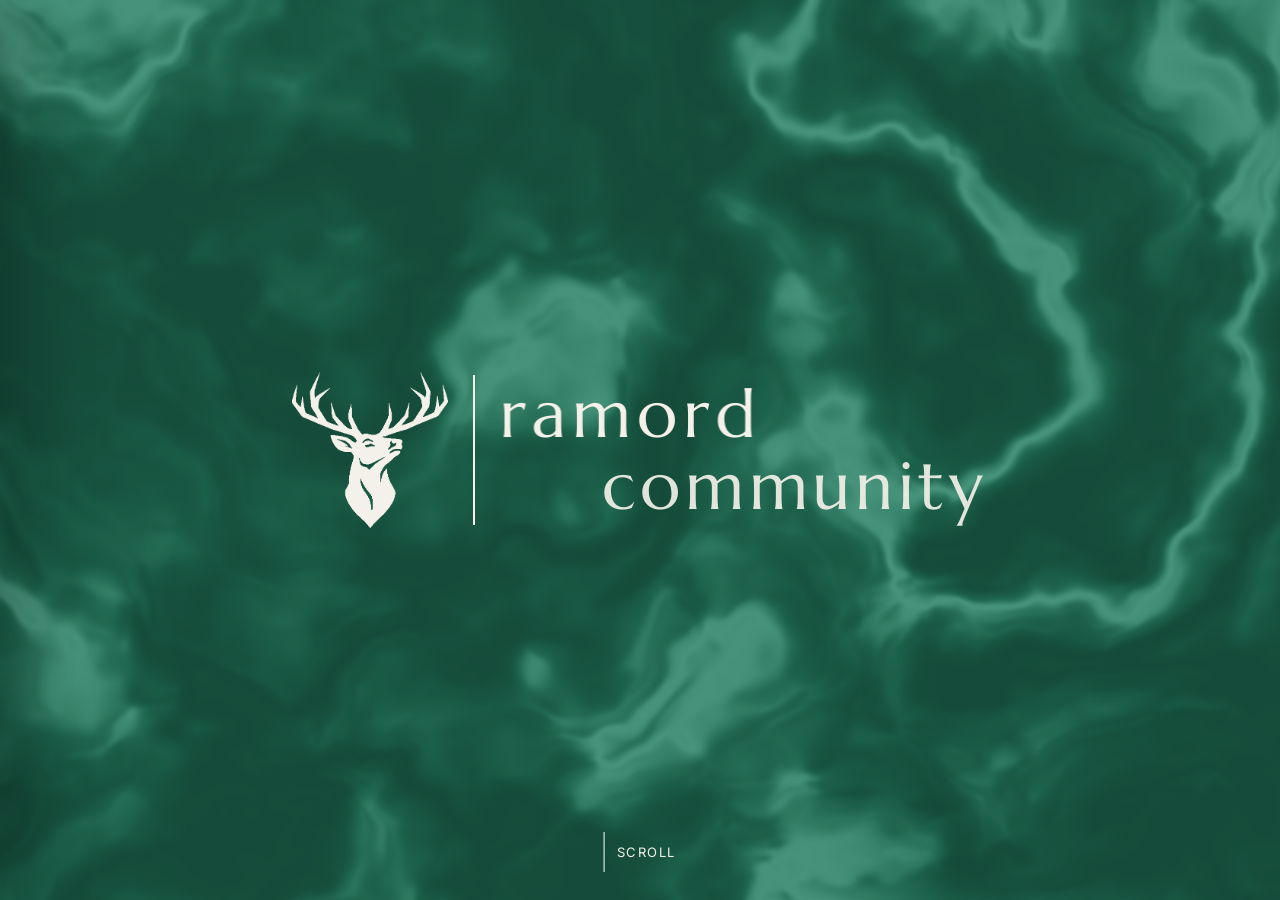
==== index.html @ e3e50fb6 "Deploy Ramord Community website to GitHub Pages" ====
<!DOCTYPE html>
<html lang="tr">
<head>
  <meta charset="UTF-8" />
  <meta name="viewport" content="width=device-width, initial-scale=1.0" />
  <title>Ramord Community</title>
  <meta name="description" content="Ramord Community — Android, Windows, Linux, iOS uygulamaları ve açık kaynak projeler." />
  <link rel="icon" href="/favicon.ico" />
  <link rel="preconnect" href="https://fonts.googleapis.com" />
  <link rel="preconnect" href="https://fonts.gstatic.com" crossorigin />
  <link href="https://fonts.googleapis.com/css2?family=Inter:wght@300;400;500&family=Marcellus&display=swap" rel="stylesheet" />
  <style>
    html, body { margin: 0; padding: 0; background: #06231c; overflow-x: hidden; }
    body.is-booting .nav,
    body.is-booting .home-stage,
    body.is-booting .loader,
    body.is-booting .cursor { opacity: 0 !important; pointer-events: none !important; }
  </style>
  <script>
    try {
      var savedTheme = localStorage.getItem("theme");
      document.documentElement.dataset.theme = (savedTheme === "light" || savedTheme === "dark") ? savedTheme : "dark";
    } catch (e) {
      document.documentElement.dataset.theme = "dark";
    }
  </script>
  <script type="module" crossorigin src="/assets/main-CTqRPFUS.js"></script>
  <link rel="modulepreload" crossorigin href="/assets/modulepreload-polyfill-B5Qt9EMX.js">
  <link rel="modulepreload" crossorigin href="/assets/common-BO79itWP.js">
  <link rel="stylesheet" crossorigin href="/assets/common-CdAbFYo3.css">
</head>
<body class="home-locked is-booting is-loading">
  <canvas class="water" id="homeWater" aria-hidden="true"></canvas>

  <div class="loader" id="loader">
    <div class="brand brand--big" id="bigBrand" role="img" aria-label="Ramord Community">
      <i class="brand__logo" aria-hidden="true"></i>
      <span class="brand__bar"></span>
      <span class="brand__words">
        <span class="brand__word" data-word="ramord"></span>
        <span class="brand__word brand__word--sub" data-word="community"></span>
      </span>
    </div>
    <div class="ch1__hint loader__hint" id="loaderHint"><i></i><span data-i18n="scroll">Kaydır</span></div>
  </div>

  <div class="cursor"></div>
  <canvas class="fx" id="fx"></canvas>

  <header class="nav" id="topNav">
    <div class="nav__side">
      <button class="burger" id="burger" type="button" aria-expanded="false" aria-label="Menü">
        <i class="burger__lines" aria-hidden="true"></i>
        <span data-i18n="menu">Menü</span>
      </button>
    </div>

    <div class="nav__brand-wrap" id="navBrandWrap">
      <a href="/" class="brand brand--nav" id="navBrand" aria-label="Ramord Community">
        <i class="brand__logo" aria-hidden="true"></i>
        <span class="brand__bar"></span>
        <span class="brand__words">
          <span class="brand__word" data-word="ramord"></span>
          <span class="brand__word brand__word--sub" data-word="community"></span>
        </span>
      </a>
    </div>

    <div class="nav__side nav__side--r">
      <div class="top-lang" id="topLang" role="group" aria-label="Dil seçimi">
        <button class="top-lang__btn" id="langTrigger" type="button" aria-expanded="false" aria-haspopup="listbox" aria-label="Dil seçimi">
          <span class="top-lang__cur">TR</span>
          <svg class="top-lang__arrow" viewBox="0 0 10 6" width="9" height="6" fill="none" stroke="currentColor" stroke-width="1.6" stroke-linecap="round" stroke-linejoin="round">
            <path d="M1 1L5 5L9 1"/>
          </svg>
        </button>
        <div class="top-lang__menu" id="langDropdown" role="listbox">
          <button type="button" data-lang="tr" class="top-lang__opt">Türkçe</button>
          <button type="button" data-lang="en" class="top-lang__opt">English</button>
          <button type="button" data-lang="es" class="top-lang__opt">Español</button>
          <button type="button" data-lang="de" class="top-lang__opt">Deutsch</button>
        </div>
      </div>
      <button class="theme" id="theme" type="button" aria-label="Koyu modu aç/kapat">
        <svg viewBox="0 0 24 24" width="20" height="20" fill="none" stroke="currentColor" stroke-width="1.6" stroke-linecap="round">
          <circle class="sun" cx="12" cy="12" r="4.2"/>
          <g class="rays"><path d="M12 2v2.4M12 19.6V22M2 12h2.4M19.6 12H22M4.9 4.9l1.7 1.7M17.4 17.4l1.7 1.7M4.9 19.1l1.7-1.7M17.4 6.6l1.7-1.7"/></g>
          <path class="moon" d="M20 14.5A8 8 0 0 1 9.5 4a8 8 0 1 0 10.5 10.5z"/>
        </svg>
      </button>
      <button class="theme fs-btn" id="fullscreen" type="button" aria-label="Tam ekran">
        <svg viewBox="0 0 24 24" width="18" height="18" fill="none" stroke="currentColor" stroke-width="1.6" stroke-linecap="round" stroke-linejoin="round">
          <path class="fs-enter" d="M4 9V4h5M20 9V4h-5M4 15v5h5M20 15v5h-5"/>
          <path class="fs-exit" d="M9 4v5H4M15 4v5h5M9 20v-5H4M15 20v-5h5"/>
        </svg>
      </button>
    </div>
  </header>

  <main class="home-stage" id="platformlar"></main>

  <div class="warp"></div>
</body>
</html>
---- assets/common-CdAbFYo3.css ----
:root{--bg: #f1eee7;--bg-2: #e5e1d8;--ink: #0f1b17;--ink-2: #57635d;--line: rgba(15, 27, 23, .14);--accent: #0a5a46;--racing: #0a3a30;--racing-deep: #06231c;--lime: #cddc6a;--serif: "Marcellus", Georgia, serif;--sans: "Inter", system-ui, -apple-system, "Segoe UI", sans-serif;--pad: clamp(20px, 4vw, 64px);--ease: cubic-bezier(.19, 1, .22, 1);--velvet-panel: #ece8de}[data-theme=dark]{--bg: #07130f;--bg-2: #0f1f19;--ink: #ecf1ec;--ink-2: #93a39a;--line: rgba(236, 241, 236, .14);--accent: #cddc6a;--velvet-panel: #0b1c17;color-scheme:dark}*,*:before,*:after{box-sizing:border-box;margin:0;padding:0}html{background:var(--bg);overscroll-behavior-y:none}html.lenis,html.lenis body{height:auto}.lenis.lenis-smooth{scroll-behavior:auto!important}body{font-family:var(--sans);color:var(--ink);background:var(--bg);line-height:1.55;-webkit-font-smoothing:antialiased;overflow-x:hidden;overscroll-behavior-y:none;transition:background-color .5s,color .5s}body.home-locked{overflow:hidden;height:100svh;width:100vw}body.is-loading{overflow:hidden;height:100svh}body.is-loading .home-stage,body.is-loading .velvet-pager,body.is-loading .nav,body.is-loading .cursor{pointer-events:none!important}body.is-loading .velvet-pager,body.is-loading .cursor{opacity:0!important;visibility:hidden!important}@media(hover:hover)and (pointer:fine){html,body,*,*:before,*:after,a,button{cursor:none!important}}a{color:inherit;text-decoration:none}img{display:block;max-width:100%}em{font-style:normal}::selection{background:var(--lime);color:var(--racing-deep)}.brand{display:inline-flex;align-items:center;gap:.36em;font-family:var(--serif);text-transform:lowercase;line-height:1}.brand__logo{flex:none;display:block;width:2.35em;height:2.35em;background:currentColor;-webkit-mask:url(/logo.png) center / contain no-repeat;mask:url(/logo.png) center / contain no-repeat}.brand__bar{flex:none;width:max(1.5px,.03em);height:2.25em;background:currentColor}.brand__words{display:flex;flex-direction:column;align-items:flex-start;gap:.08em}.brand__word{display:block;letter-spacing:.09em;white-space:nowrap}.brand__word--sub{letter-spacing:.07em;opacity:.92;padding-left:1.55em}.ch{display:inline-block;will-change:transform,opacity}.loader{position:fixed;inset:0;z-index:100;display:flex;align-items:center;justify-content:center;color:#f4f1ea;pointer-events:none}.brand--big{position:relative;font-size:clamp(30px,5.2vw,76px)}.brand--big .brand__logo,.brand--big .brand__bar,.brand--big .ch{opacity:0}.nav{position:fixed;top:0;left:0;right:0;z-index:75;display:grid;grid-template-columns:1fr auto 1fr;align-items:center;padding:18px var(--pad);color:var(--ink);transition:color .45s var(--ease)}body.is-platform .nav:not(.on-paper){color:#fff}.nav__brand-wrap{position:relative;display:grid;grid-template-columns:1fr auto 1fr;align-items:center;justify-items:center;gap:clamp(18px,2.8vw,38px);padding:6px 14px}.brand--nav{grid-column:2;font-size:clamp(16px,1.55vw,22px);opacity:0;flex:none}.nav__wing{display:flex;align-items:center;gap:clamp(14px,2.2vw,28px);pointer-events:none}.nav__wing--l{grid-column:1;justify-self:end}.nav__wing--r{grid-column:3;justify-self:start}.nitem{position:relative;opacity:0;transform:translateY(-14px);transition:opacity .45s var(--ease),transform .5s var(--ease)}.nav__wing--l .nitem:nth-child(1){transition-delay:.04s}.nav__wing--l .nitem:nth-child(2){transition-delay:0s}.nav__wing--r .nitem:nth-child(1){transition-delay:0s}.nav__wing--r .nitem:nth-child(2){transition-delay:.04s}.nav__brand-wrap.is-awake .nav__wing{pointer-events:auto}.nav__brand-wrap.is-awake .nitem{opacity:1;transform:translateY(0)}.nitem__btn{display:inline-flex;align-items:center;gap:6px;background:none;border:0;color:inherit;font-family:var(--serif);font-size:14.5px;letter-spacing:.06em;cursor:pointer;padding:6px 4px;white-space:nowrap;opacity:.82;transition:opacity .3s}.nitem__btn:hover,.nitem.is-open .nitem__btn{opacity:1}.nitem__chev{transition:transform .45s var(--ease);opacity:.75}.nitem.is-open .nitem__chev{transform:rotate(180deg);opacity:1}.nitem__drop{position:absolute;top:calc(100% + 8px);left:50%;transform:translate(-50%);min-width:210px;display:grid;grid-template-rows:0fr;opacity:0;pointer-events:none;border-radius:16px;color:var(--ink);background-color:var(--velvet-panel);background-image:radial-gradient(120% 90% at 20% 0%,rgba(255,255,255,.4) 0%,transparent 60%),repeating-linear-gradient(115deg,#ffffff05 0 1px,#00000005 1px 2px);border:1px solid transparent;box-shadow:0 22px 50px -14px #00000047;transition:grid-template-rows .48s var(--ease),opacity .35s var(--ease),border-color .35s}[data-theme=dark] .nitem__drop{background-image:radial-gradient(120% 90% at 20% 0%,rgba(205,220,106,.08) 0%,transparent 60%),repeating-linear-gradient(115deg,#ffffff04 0 1px,#00000008 1px 2px)}.nitem.is-open .nitem__drop{grid-template-rows:1fr;opacity:1;pointer-events:auto;border-color:var(--line)}.nitem__drop-in{overflow:hidden;display:flex;flex-direction:column;gap:8px;padding:0 18px;transition:padding .45s var(--ease)}.nitem.is-open .nitem__drop-in{padding:16px 18px}.nitem__drop-in a{display:inline-flex;align-items:center;gap:9px;font-family:var(--serif);font-size:15px;padding:3px 0;white-space:nowrap;transition:transform .35s var(--ease),color .3s}.nitem__drop-in a:hover{transform:translate(4px);color:var(--accent)}.nitem__p{font-size:13px;line-height:1.55;color:var(--ink-2);width:230px}.nitem__lang{background:none;border:1px solid var(--line);color:inherit;font:inherit;font-size:13px;padding:6px 12px;border-radius:100px;cursor:pointer;text-align:left;transition:background .3s,color .3s}.nitem__lang.on{background:var(--ink);color:var(--bg)}.nav__side{display:flex;gap:18px;font-size:14px;align-items:center}.nav__side--r{justify-content:flex-end}.burger{display:inline-flex;align-items:center;gap:12px;background:none;border:0;color:inherit;font:inherit;font-size:13px;letter-spacing:.12em;text-transform:uppercase;cursor:pointer;padding:8px 4px}.burger__lines{position:relative;width:22px;height:10px;display:inline-block}.burger__lines:before,.burger__lines:after{content:"";position:absolute;left:0;right:0;height:1.5px;background:currentColor;transition:transform .45s var(--ease),top .45s var(--ease)}.burger__lines:before{top:1px}.burger__lines:after{top:8px}.burger.is-open .burger__lines:before{top:4.5px;transform:rotate(45deg)}.burger.is-open .burger__lines:after{top:4.5px;transform:rotate(-45deg)}.theme{display:grid;place-items:center;width:42px;height:42px;border-radius:50%;border:1px solid currentColor;background:none;color:inherit;cursor:pointer;transition:transform .6s var(--ease)}.theme:hover{transform:rotate(25deg)}.theme .moon{opacity:0;transition:opacity .4s}.theme .sun,.theme .rays{transition:opacity .4s}[data-theme=dark] .theme .moon{opacity:1}[data-theme=dark] .theme .sun,[data-theme=dark] .theme .rays{opacity:0}.fs-btn:hover{transform:scale(1.08)}.fs-btn .fs-exit{opacity:0;transition:opacity .3s}.fs-btn .fs-enter{transition:opacity .3s}.fs-btn.is-fs .fs-exit{opacity:1}.fs-btn.is-fs .fs-enter{opacity:0}.top-lang{position:relative;display:inline-flex;align-items:center}.top-lang__btn{display:inline-flex;align-items:center;gap:6px;background:#ffffff0a;border:1px solid var(--line);color:inherit;font-family:var(--serif);font-size:13px;font-weight:500;letter-spacing:.08em;padding:5px 10px;border-radius:100px;cursor:pointer;backdrop-filter:blur(8px);transition:background .25s var(--ease),border-color .25s var(--ease),transform .2s}.top-lang__btn:hover{border-color:var(--ink-2);transform:translateY(-1px)}.top-lang__cur{font-family:var(--serif);font-size:12px;letter-spacing:.12em;font-weight:600}.top-lang__arrow{transition:transform .28s var(--ease);opacity:.75}.top-lang.is-open .top-lang__arrow{transform:rotate(180deg)}.top-lang.is-open .top-lang__btn{border-color:var(--ink)}.top-lang__menu{position:absolute;top:calc(100% + 8px);right:0;min-width:132px;padding:6px;border-radius:14px;background:var(--bg);border:1px solid var(--line);box-shadow:0 16px 36px -8px #00000059;backdrop-filter:blur(16px);display:flex;flex-direction:column;gap:2px;opacity:0;transform:translateY(-6px) scale(.96);pointer-events:none;transition:opacity .22s var(--ease),transform .22s var(--ease);z-index:95}[data-theme=dark] .top-lang__menu{background:#0f1f19f2;border-color:#ecf1ec29}[data-theme=light] .top-lang__menu{background:#f1eee7f5;border-color:#0f1b1724}.top-lang.is-open .top-lang__menu{opacity:1;transform:translateY(0) scale(1);pointer-events:auto}.top-lang__opt{display:flex;align-items:center;justify-content:space-between;width:100%;background:none;border:0;color:inherit;font-family:var(--sans);font-size:13px;padding:8px 12px;border-radius:8px;cursor:pointer;text-align:left;transition:background .18s var(--ease),color .18s var(--ease)}.top-lang__opt:hover{background:#8080801f}.top-lang__opt.on{background:var(--ink);color:var(--bg);font-weight:500}.panel__back{position:fixed;inset:0;z-index:78;background:#05100d6b;backdrop-filter:blur(4px);opacity:0;pointer-events:none;transition:opacity .5s var(--ease)}.panel__back.is-open{opacity:1;pointer-events:auto}.panel{position:fixed;top:0;left:0;bottom:0;z-index:80;width:min(420px,88vw);padding:28px var(--pad) 40px;color:var(--ink);background-color:var(--velvet-panel);background-image:radial-gradient(120% 80% at 15% 10%,rgba(255,255,255,.38) 0%,transparent 60%),radial-gradient(100% 90% at 90% 85%,rgba(0,0,0,.09) 0%,transparent 65%),repeating-linear-gradient(115deg,#ffffff06 0 1px,#00000006 1px 2px);box-shadow:24px 0 70px #00000042;transform:translate(-102%);transition:transform .65s var(--ease);display:flex;flex-direction:column;justify-content:space-between;overflow-y:auto}[data-theme=dark] .panel{background-image:radial-gradient(120% 80% at 15% 10%,rgba(205,220,106,.08) 0%,transparent 60%),radial-gradient(100% 90% at 90% 85%,rgba(0,0,0,.45) 0%,transparent 65%),repeating-linear-gradient(115deg,#ffffff05 0 1px,#00000008 1px 2px)}.panel.is-open{transform:translate(0)}.panel__top{display:flex;align-items:center;justify-content:space-between;padding-bottom:22px;border-bottom:1px solid var(--line)}.panel__brand{font-family:var(--serif);font-size:16px;letter-spacing:.08em;text-transform:lowercase}.panel__close{background:none;border:0;color:inherit;font-size:18px;cursor:pointer;padding:6px 10px}.panel__menu{display:flex;flex-direction:column;gap:28px;margin:auto 0;padding:28px 0}.brand-pop{position:fixed;top:74px;left:50%;z-index:76;width:min(680px,92vw);padding:28px 34px;border-radius:20px;color:var(--ink);background-color:var(--velvet-panel);background-image:radial-gradient(120% 90% at 20% 0%,rgba(255,255,255,.42) 0%,transparent 60%),repeating-linear-gradient(115deg,#ffffff05 0 1px,#00000005 1px 2px);border:1px solid var(--line);box-shadow:0 30px 70px -18px #00000052;transform:translate(-50%,-10px) scale(.98);opacity:0;pointer-events:none;transition:opacity .35s var(--ease),transform .45s var(--ease)}[data-theme=dark] .brand-pop{background-image:radial-gradient(120% 90% at 20% 0%,rgba(205,220,106,.08) 0%,transparent 60%),repeating-linear-gradient(115deg,#ffffff04 0 1px,#00000008 1px 2px)}.brand-pop.is-open{opacity:1;pointer-events:auto;transform:translate(-50%) scale(1)}.brand-pop__inner{display:grid;grid-template-columns:1.15fr 1.2fr 1.1fr auto;gap:26px;align-items:start}.m-group{display:flex;flex-direction:column;gap:10px}.m-h{font-size:11px;letter-spacing:.16em;text-transform:uppercase;color:var(--ink-2);margin-bottom:2px}.m-links{display:flex;flex-direction:column;gap:8px}.m-links a{display:inline-flex;align-items:center;gap:9px;font-family:var(--serif);font-size:18px;padding:2px 0;transition:transform .35s var(--ease),color .3s}.m-links a:hover{transform:translate(5px);color:var(--accent)}.m-dot{width:7px;height:7px;border-radius:50%;flex:none}.m-soc{width:15px;height:15px;flex:none;display:inline-flex;align-items:center;justify-content:center;opacity:.78}.m-soc .icon{width:15px;height:15px}.m-p{font-size:13.5px;line-height:1.55;color:var(--ink-2);max-width:26ch}.m-lang{display:flex;gap:8px;flex-wrap:wrap}.m-lang button{background:none;border:1px solid var(--line);color:inherit;font:inherit;font-size:12.5px;padding:6px 13px;border-radius:100px;cursor:pointer;transition:background .3s,color .3s,border-color .3s}.m-lang button.on{background:var(--ink);color:var(--bg);border-color:var(--ink)}.home-stage,.stage{position:relative;width:100%;height:100svh;min-height:100svh;overflow:hidden;display:flex;align-items:center;justify-content:center;z-index:2;--cast-x: 16px;--cast-y: 10px}.velvet-canvas{position:absolute;inset:0;width:100%;height:100%;display:block;pointer-events:none}.velvet-scene{position:relative;z-index:2;width:100%;height:100%;max-width:1280px;padding:90px var(--pad) 70px;display:grid;place-items:center;text-align:center}.velvet-platforms,.velvet-socials-stage,.velvet-support-stage{grid-area:1 / 1;display:flex;flex-direction:column;align-items:center;justify-content:center;gap:clamp(22px,4.2vh,44px);will-change:transform,opacity}.velvet-kicker{font-size:12px;letter-spacing:.22em;text-transform:uppercase;color:var(--ink-2)}.home-stage .velvet-platforms>.velvet-kicker{display:none}.velvet-gems{display:flex;align-items:center;justify-content:center;gap:clamp(26px,5.2vw,78px);flex-wrap:wrap}.velvet-pager{position:absolute;right:var(--pad);top:50%;transform:translateY(-50%);z-index:4;display:flex;flex-direction:column;align-items:flex-end;gap:14px}.velvet-pager__top{display:flex;flex-direction:row;align-items:center;gap:12px}.velvet-pager__nums{display:flex;flex-direction:column;align-items:flex-end;gap:8px}.velvet-pager__btn{background:none;border:0;color:var(--ink);font-family:var(--serif);font-size:13.5px;letter-spacing:.16em;opacity:.38;padding:3px 2px;transition:opacity .35s var(--ease),transform .35s var(--ease),color .35s}.velvet-pager__btn:hover{opacity:.75}.velvet-pager__btn.is-active{opacity:1;color:var(--accent);transform:translate(-3px)}.velvet-pager__track{position:relative;width:2px;height:88px;background:var(--line);overflow:hidden;border-radius:2px}.velvet-pager__track i{display:block;width:100%;height:25%;background:var(--accent);transition:transform .45s var(--ease)}.velvet-pager__next{display:inline-flex;align-items:center;gap:6px;padding:6px 12px;border-radius:100px;border:1px solid var(--line);background:color-mix(in srgb,var(--bg) 45%,transparent);backdrop-filter:blur(4px);color:var(--ink);font-family:var(--serif);font-size:11.5px;letter-spacing:.1em;white-space:nowrap;opacity:.85;transition:opacity .3s,transform .35s var(--ease),border-color .3s,background-color .3s,color .3s}.velvet-pager__next:hover{opacity:1;transform:translateY(2px);border-color:var(--accent)}.velvet-socials{display:flex;align-items:center;justify-content:center;gap:clamp(24px,4.4vw,64px);flex-wrap:wrap}.vsoc{position:relative;width:clamp(64px,6.8vw,96px);aspect-ratio:1;color:var(--ink);display:grid;place-items:center;-webkit-tap-highlight-color:transparent;transition:transform .55s var(--ease),color .45s var(--ease)}.vsoc__cast{position:absolute;width:54%;height:54%;color:#000;opacity:.22;filter:blur(5px);transform:translate(var(--cast-x, 16px),var(--cast-y, 10px)) scale(.98);transition:transform .55s var(--ease),opacity .45s var(--ease),filter .45s var(--ease);pointer-events:none}[data-theme=dark] .vsoc__cast{opacity:.55;filter:blur(6px)}.vsoc__body{position:relative;z-index:2;width:54%;height:54%;display:block;transition:transform .55s var(--ease),filter .45s var(--ease),color .45s var(--ease)}.vsoc__name{position:absolute;bottom:-24px;left:50%;transform:translate(-50%);font-family:var(--serif);font-size:13px;letter-spacing:.06em;color:var(--ink-2);white-space:nowrap;opacity:.85;transition:color .35s,opacity .35s,transform .35s var(--ease)}.vsoc:hover,.vsoc:focus-visible{transform:translateY(-6px) scale(1.08);color:var(--gem);outline:0}.vsoc:hover .vsoc__body,.vsoc:focus-visible .vsoc__body{filter:drop-shadow(0 0 16px var(--gem))}.vsoc:hover .vsoc__cast,.vsoc:focus-visible .vsoc__cast{transform:translate(calc(var(--cast-x, 16px) + 7px),calc(var(--cast-y, 10px) + 6px)) scale(1.04);opacity:.32;filter:blur(8px)}.vsoc:hover .vgem__halo,.vsoc:focus-visible .vgem__halo{opacity:.48;transform:scale(1.08)}.vsoc:hover .vsoc__name,.vsoc:focus-visible .vsoc__name{opacity:1;color:var(--ink)}.velvet-support-grid{display:grid;grid-template-columns:repeat(3,minmax(210px,280px));gap:clamp(16px,2.6vw,32px);align-items:stretch;justify-content:center}.vsup{position:relative;display:flex;flex-direction:column;align-items:center;text-align:center;gap:10px;padding:clamp(18px,2.8vh,28px) clamp(16px,2vw,24px);border-radius:22px;border:1px solid var(--line);background:color-mix(in srgb,var(--bg) 42%,transparent);backdrop-filter:blur(4px);transition:transform .55s var(--ease),border-color .4s,box-shadow .45s var(--ease)}.vsup:hover,.vsup:focus-visible{transform:translateY(-6px);border-color:var(--gem);box-shadow:0 22px 50px -24px #00000059;outline:0}.vsup__emblem{position:relative;width:64px;height:64px;display:grid;place-items:center;color:var(--ink);margin-bottom:2px;transition:color .45s var(--ease),transform .55s var(--ease)}.vsup:hover .vsup__emblem{color:var(--gem);transform:scale(1.06)}.vsup:hover .vgem__halo{opacity:.52;transform:scale(1.1)}.vcoin{position:relative;width:68px;height:68px;display:grid;place-items:center;margin-bottom:2px}.vcoin__cast{position:absolute;width:60px;height:60px;border-radius:50%;background:#000;opacity:.24;filter:blur(6px);transform:translate(var(--cast-x, 16px),var(--cast-y, 10px)) scale(.96);transition:transform .55s var(--ease),opacity .45s var(--ease);pointer-events:none}[data-theme=dark] .vcoin__cast{opacity:.58}.vcoin__disc{position:relative;z-index:2;width:60px;height:60px;border-radius:50%;display:grid;place-items:center;background:radial-gradient(circle at 32% 28%,#f3dfb0,#c8a44d 52%,#866621);border:1.5px solid rgba(255,245,214,.75);box-shadow:inset 0 2px 6px #ffffff73,inset 0 -3px 8px #37260673;transition:transform .55s var(--ease),filter .45s var(--ease)}.vcoin__ring{position:absolute;inset:5px;border-radius:50%;border:1px dashed rgba(62,42,8,.42);pointer-events:none}.vcoin__stag{display:block;width:64%;height:64%;background:#1b2822;-webkit-mask:url(/logo.png) center / contain no-repeat;mask:url(/logo.png) center / contain no-repeat}.vsup--coin:hover .vcoin__disc{transform:rotateY(14deg) scale(1.07);filter:drop-shadow(0 0 18px rgba(200,164,77,.65))}.vsup--coin:hover .vcoin__cast{transform:translate(calc(var(--cast-x, 16px) + 6px),calc(var(--cast-y, 10px) + 5px)) scale(1.03)}.vsup__title{font-family:var(--serif);font-weight:400;font-size:clamp(17px,1.4vw,21px);letter-spacing:.04em;color:var(--ink)}.vsup__desc{font-size:13px;line-height:1.5;color:var(--ink-2);max-width:28ch}.vsup__pill{margin-top:auto;display:inline-flex;align-items:center;justify-content:center;padding:7px 16px;border-radius:100px;border:1px solid var(--line);background:none;font-family:var(--serif);font-size:12.5px;letter-spacing:.08em;color:var(--ink);transition:background-color .35s,color .35s,border-color .35s}.vsup:hover .vsup__pill,.vsup__pill:hover{background:var(--ink);color:var(--bg);border-color:var(--ink)}.vsup__mail{font-size:11.5px;color:var(--ink-2);letter-spacing:.03em;opacity:.82;transition:opacity .3s,color .3s}.vsup__mail:hover{opacity:1;color:var(--accent)}.vmodal{position:fixed;inset:0;z-index:95;display:grid;place-items:center;padding:20px;opacity:0;visibility:hidden;pointer-events:none;transition:opacity .38s var(--ease),visibility .38s}.vmodal.is-open{opacity:1;visibility:visible;pointer-events:auto}.vmodal__back{position:absolute;inset:0;background:#05100d85;backdrop-filter:blur(5px)}.vmodal__card{position:relative;z-index:2;width:min(460px,92vw);padding:26px 28px;border-radius:24px;color:var(--ink);background-color:var(--velvet-panel);border:1px solid var(--line);box-shadow:0 30px 70px -18px #0006;display:flex;flex-direction:column;gap:14px;text-align:left}.vmodal__head{display:flex;align-items:center;justify-content:space-between;padding-bottom:10px;border-bottom:1px solid var(--line)}.vmodal__title{font-family:var(--serif);font-weight:400;font-size:20px;letter-spacing:.04em}.vmodal__close{background:none;border:0;color:inherit;font-size:17px;padding:4px 8px}.vfield{display:flex;flex-direction:column;gap:6px}.vfield span{font-size:12px;letter-spacing:.06em;color:var(--ink-2)}.vfield input,.vfield textarea{width:100%;padding:10px 13px;border-radius:12px;border:1px solid var(--line);background:color-mix(in srgb,var(--bg) 65%,transparent);color:var(--ink);font:inherit;font-size:13.5px;outline:0;resize:vertical;transition:border-color .3s}.vfield input:focus,.vfield textarea:focus{border-color:var(--accent)}.vmodal__foot{display:flex;align-items:center;justify-content:space-between;gap:12px;flex-wrap:wrap;margin-top:4px}.vmodal__submit{padding:9px 20px;border-radius:100px;border:1px solid var(--ink);background:var(--ink);color:var(--bg);font-family:var(--serif);font-size:13px;letter-spacing:.08em}.vmodal__ok{font-size:13px;color:var(--accent);padding-top:4px}@media(max-width:860px){.velvet-support-grid{grid-template-columns:1fr;gap:12px;max-width:340px}.vsup{padding:14px 16px}}.velvet-welcome{position:absolute;left:0;right:0;bottom:clamp(18px,3.4vh,34px);z-index:3;display:flex;justify-content:center;pointer-events:none}.vwel{display:grid;grid-template-columns:220px auto 220px;align-items:center;gap:14px;color:var(--ink)}.vwel__left{display:flex;align-items:center;justify-content:flex-end;gap:11px;padding-right:12px}.vwel__right{display:flex;align-items:center;justify-content:flex-start;text-align:left}.vwel__logo{flex:none;display:block;width:26px;height:26px;background:currentColor;opacity:.88;-webkit-mask:url(/logo.png) center / contain no-repeat;mask:url(/logo.png) center / contain no-repeat}.vwel__bar{flex:none;width:1px;height:26px;background:currentColor;opacity:.35}.vwel__stack{display:flex;flex-direction:column;align-items:flex-start;font-family:var(--serif);line-height:1.02;text-transform:lowercase}.vwel__r{position:relative;display:inline-block;font-size:clamp(14px,1.15vw,17px);letter-spacing:.12em}.vwel__apo{position:absolute;left:100%;top:-.22em;font-size:.78em;letter-spacing:.04em;margin-left:2px;color:var(--accent);white-space:nowrap}.vwel__c{font-size:clamp(13px,1.05vw,16px);letter-spacing:.1em;padding-left:1.35em;opacity:.88}.vwel__sep{width:18px;height:1px;background:var(--line)}.vwel__greet{font-family:var(--serif);font-size:clamp(15px,1.25vw,19px);letter-spacing:.14em;text-transform:lowercase;color:var(--ink);opacity:.92;white-space:nowrap}.vgem{position:relative;width:clamp(68px,7.6vw,108px);aspect-ratio:1;background:none;border:0;color:var(--ink);cursor:pointer;display:grid;place-items:center;-webkit-tap-highlight-color:transparent;transition:transform .55s var(--ease),color .45s var(--ease)}.vgem__cast{position:absolute;width:58%;height:58%;color:#000;opacity:.22;filter:blur(5px);transform:translate(var(--cast-x, 16px),var(--cast-y, 10px)) scale(.98);transition:transform .55s var(--ease),opacity .45s var(--ease),filter .45s var(--ease);pointer-events:none}[data-theme=dark] .vgem__cast{opacity:.55;filter:blur(6px)}.vgem__body{position:relative;z-index:2;width:58%;height:58%;display:block;transition:transform .55s var(--ease),filter .45s var(--ease),color .45s var(--ease)}.vgem__halo{position:absolute;inset:-28%;border-radius:50%;background:radial-gradient(circle,var(--gem) 0%,transparent 66%);opacity:0;filter:blur(10px);transition:opacity .45s var(--ease),transform .55s var(--ease);pointer-events:none}.vgem__label{position:absolute;bottom:-26px;left:50%;transform:translate(-50%) translateY(4px);font-family:var(--serif);font-size:13px;letter-spacing:.08em;color:var(--ink-2);opacity:0;white-space:nowrap;transition:opacity .35s var(--ease),transform .35s var(--ease);pointer-events:none}.vgem:hover,.vgem:focus-visible{transform:translateY(-7px) scale(1.08);color:var(--gem);outline:0}:root:not([data-theme=dark]) .vgem[style*="#ffffff"]:hover{color:var(--racing)}.vgem:hover .vgem__body,.vgem:focus-visible .vgem__body{filter:drop-shadow(0 0 18px var(--gem))}.vgem:hover .vgem__cast,.vgem:focus-visible .vgem__cast{transform:translate(calc(var(--cast-x, 16px) + 7px),calc(var(--cast-y, 10px) + 6px)) scale(1.04);opacity:.32;filter:blur(8px)}.vgem:hover .vgem__halo,.vgem:focus-visible .vgem__halo{opacity:.52;transform:scale(1.08)}.vgem:hover .vgem__label,.vgem:focus-visible .vgem__label{opacity:1;transform:translate(-50%) translateY(0)}.vgem.is-current .vgem__label{opacity:.75;transform:translate(-50%) translateY(0)}.velvet-caption-wrap{min-height:30px;display:flex;align-items:center;justify-content:center}.velvet-caption{font-family:var(--serif);font-size:clamp(16px,1.45vw,20px);color:var(--ink-2);letter-spacing:.04em;opacity:0;transform:translateY(8px);will-change:transform,opacity}.progress{position:fixed;top:0;left:0;height:2px;width:100%;background:var(--gem, var(--lime));transform:scaleX(0);transform-origin:left;z-index:85}.warp{position:fixed;inset:0;z-index:120;background:var(--gem, var(--racing-deep));opacity:0;pointer-events:none}.warp.is-in{opacity:1}.fx{position:fixed;inset:0;width:100%;height:100%;z-index:65;pointer-events:none}.icon{display:block;width:100%;height:100%}.cursor{position:fixed;top:0;left:0;z-index:130;pointer-events:none;opacity:0;transition:opacity .3s var(--ease)}.cursor.is-visible{opacity:1}.cursor__dot{position:absolute;top:0;left:0;width:11px;height:11px;margin:-5.5px 0 0 -5.5px;border-radius:50%;background:#fff;box-shadow:0 2px 8px #00000059,0 0 0 1px #0f1b1738;transition:transform .3s var(--ease)}.cursor__label{position:absolute;bottom:11px;left:0;transform:translate(-50%);font-family:var(--serif);font-size:11.5px;letter-spacing:.14em;text-transform:uppercase;white-space:nowrap;color:var(--ink);background:none;border:0;padding:0;box-shadow:none;transition:transform .3s var(--ease),color .3s}body.is-platform .nav:not(.on-paper)~.cursor .cursor__label,body.is-platform:not(:has(.nav.on-paper)) .cursor__label{color:#fff}.cursor.is-big .cursor__dot{transform:scale(1.45)}.cursor.is-big .cursor__label{transform:translate(-50%) translateY(-2px)}@media(hover:none){.cursor{display:none}}.water{position:fixed;width:100vw;height:100lvh;min-height:100vh;min-height:100svh;min-height:-webkit-fill-available;inset:0;z-index:0;display:block;background:var(--bg)}.pmain{position:relative;z-index:2}.ch1{position:relative;height:100svh;overflow:hidden;color:#fff}.ch1__icon{position:absolute;left:50%;top:50%;width:clamp(120px,16vw,230px);height:clamp(120px,16vw,230px);margin:calc(clamp(120px,16vw,230px)/-2) 0 0 calc(clamp(120px,16vw,230px)/-2);color:#fff;filter:drop-shadow(0 0 36px rgba(255,255,255,.6));will-change:transform,opacity}.ch1__icon-in{display:block;width:100%;height:100%;will-change:transform,opacity}.ch1__text{position:absolute;inset:0;display:flex;flex-direction:column;align-items:center;justify-content:center;text-align:center;color:var(--ink);padding:0 var(--pad)}.ch1__kicker{font-size:13px;letter-spacing:.18em;text-transform:uppercase;color:var(--ink-2);margin-bottom:14px}.ch1__title{font-family:var(--serif);font-weight:400;font-size:clamp(60px,13vw,220px);line-height:1;letter-spacing:-.02em;color:color-mix(in srgb,var(--gem, var(--ink)) 78%,var(--ink))}.ch1__desc{margin-top:16px;color:var(--ink-2);font-size:clamp(16px,1.35vw,20px)}.ch1__text>*{opacity:0}.ch1__hint{position:absolute;left:50%;bottom:28px;transform:translate(-50%);display:flex;align-items:center;gap:12px;font-size:13px;letter-spacing:.12em;text-transform:uppercase}.ch1__hint i{display:block;width:1px;height:40px;background:#fff;transform-origin:top;animation:hint 2.2s var(--ease) infinite}@keyframes hint{0%{transform:scaleY(0)}50%{transform:scaleY(1);transform-origin:top}51%{transform-origin:bottom}to{transform:scaleY(0);transform-origin:bottom}}.beams{position:fixed;inset:-20% -10%;z-index:1;pointer-events:none;opacity:0;mix-blend-mode:screen;overflow:hidden}.beams i{position:absolute;top:-30%;height:170%;border-radius:50%;filter:blur(28px);transform-origin:50% 0;transform:rotate(32deg);background:linear-gradient(to bottom,#fff7d600,#fff4cd7a 25%,#ffeebe38 70%,#ffeebe00);animation:beam 9s ease-in-out infinite alternate}.beams i:nth-child(1){left:58%;width:90px;animation-delay:-1s}.beams i:nth-child(2){left:68%;width:190px;opacity:.6;animation-duration:12s}.beams i:nth-child(3){left:78%;width:60px;animation-delay:-4s}.beams i:nth-child(4){left:86%;width:140px;opacity:.7;animation-duration:11s;animation-delay:-2s}.beams i:nth-child(5){left:94%;width:230px;opacity:.5;animation-duration:14s}.beams i:nth-child(6){left:48%;width:50px;opacity:.8;animation-delay:-6s}.beams i:nth-child(7){left:103%;width:110px;animation-delay:-3s}@keyframes beam{0%{transform:rotate(30deg) translate(-24px);opacity:.45}to{transform:rotate(34deg) translate(30px);opacity:1}}.dust{position:fixed;inset:0;width:100%;height:100%;z-index:3;pointer-events:none}.ch2{position:relative;z-index:2;background:transparent;box-shadow:none;transition:background-color .4s}.nav-back-btn{display:inline-flex;align-items:center;gap:6px;padding:6px 12px;border-radius:100px;border:1px solid var(--line);background:color-mix(in srgb,var(--bg) 60%,transparent);color:inherit;font-family:var(--serif);font-size:13px;letter-spacing:.06em;backdrop-filter:blur(8px);transition:background .2s,border-color .2s,transform .2s;text-decoration:none;cursor:pointer}.nav-back-btn:hover{border-color:var(--ink);transform:translate(-2px)}@media(max-width:640px){.nav-back-btn{padding:4px 8px;font-size:11px;gap:4px}}.ch2__mobile-header{display:none}.ch2__head{padding:clamp(80px,16vh,160px) var(--pad) clamp(24px,5vh,60px)}.ch2__title{font-family:var(--serif);font-weight:400;font-size:clamp(44px,8.2vw,136px);line-height:1;letter-spacing:-.02em}.appx{position:relative;min-height:100svh;display:grid;grid-template-columns:1.15fr 1fr;gap:clamp(24px,5vw,90px);align-items:center;padding:clamp(70px,11vh,110px) var(--pad)}.appx:nth-child(2n) .appx__media{order:2}.appx__media{overflow:hidden;border-radius:28px;box-shadow:0 30px 70px -30px #00000073;aspect-ratio:16 / 10;background:var(--bg-2)}.appx__media img{width:100%;height:100%;object-fit:cover;will-change:transform}.appx__no{display:block;color:var(--ink-2);font-size:14px;letter-spacing:.12em;margin-bottom:20px}.appx__name small{display:block;font-size:16px;color:var(--accent);margin-bottom:8px;font-weight:400}.appx__name{font-family:var(--serif);font-weight:400;font-size:clamp(48px,7.5vw,120px);line-height:1;letter-spacing:-.02em;margin-bottom:20px}.appx__desc{color:var(--ink-2);font-size:clamp(16px,1.35vw,20px);max-width:440px;margin-bottom:26px}.line{display:block;overflow:hidden;padding-bottom:.1em;margin-bottom:-.1em}.line>span{display:block;will-change:transform}.tags{display:flex;flex-wrap:wrap;gap:8px}.tags span{border:1px solid var(--line);border-radius:100px;padding:5px 13px;font-size:12px;background:color-mix(in srgb,var(--bg) 45%,transparent);backdrop-filter:blur(8px);-webkit-backdrop-filter:blur(8px)}.empty{padding:40px var(--pad) 100px;font-family:var(--serif);font-size:28px;color:var(--ink-2)}@media(max-width:820px){.nav__wing{display:none}.appx{grid-template-columns:1fr;align-content:center}.appx:nth-child(2n) .appx__media{order:0}.appx{padding:40px var(--pad);min-height:auto;gap:18px}.appx__media{aspect-ratio:16 / 10;border-radius:18px}.appx__no{margin-bottom:10px;font-size:13px}.appx__name{font-size:clamp(32px,8vw,54px);margin-bottom:12px}.appx__name small{font-size:14px;margin-bottom:4px}.velvet-gems{gap:20px 24px;max-width:280px;margin:0 auto}.vgem{width:72px}.velvet-pager{right:14px;top:auto;bottom:18px;transform:none;flex-direction:row;align-items:center;gap:6px;background:color-mix(in srgb,var(--bg) 84%,transparent);padding:3px 8px;border-radius:100px;border:1px solid var(--line);backdrop-filter:blur(10px)}.velvet-pager__top{flex-direction:row;gap:4px}.velvet-pager__nums{flex-direction:row;gap:2px}.velvet-pager__btn{font-size:11.5px;padding:4px 5px}.velvet-pager__track,.velvet-pager__next{display:none}.velvet-welcome{position:absolute;left:14px;right:auto;bottom:22px;max-width:calc(100vw - 140px);justify-content:flex-start}.vwel{display:flex;flex-direction:column;align-items:flex-start;gap:3px}.vwel__left{padding-right:0;gap:6px}.vwel__logo{width:17px;height:17px}.vwel__bar{height:17px}.vwel__sep{display:none}.vwel__r{font-size:13px}.vwel__c{font-size:11.5px;padding-left:1.1em}.vwel__greet{font-size:12.5px}.velvet-support-stage{max-height:none;overflow:visible;padding:0 var(--pad);width:100%;max-width:min(390px,94vw);gap:10px}.velvet-support-grid{display:flex;flex-direction:column;gap:8px;width:100%;max-width:100%;margin:0 auto}.vsup{display:grid;grid-template-columns:38px 1fr auto;grid-template-rows:auto auto;column-gap:12px;row-gap:2px;align-items:center;text-align:left;padding:8px 12px;border-radius:14px;min-height:auto}.vsup__emblem,.vcoin{grid-column:1;grid-row:1 / span 2;width:38px;height:38px;margin:0}.vsup__emblem .vsoc__cast,.vsup__emblem .vsoc__body{width:22px;height:22px}.vcoin__disc,.vcoin__cast{width:36px;height:36px}.vsup__title{grid-column:2;grid-row:1;font-size:13.5px;margin:0;line-height:1.2}.vsup__desc{grid-column:2;grid-row:2;font-size:11px;margin:0;line-height:1.3;max-width:100%;opacity:.8;white-space:nowrap;overflow:hidden;text-overflow:ellipsis}.vsup__pill{grid-column:3;grid-row:1 / span 2;margin:0;padding:6px 12px;font-size:11px;white-space:nowrap}.vsup__mail{display:none}.ch1{display:none!important}html,body{overscroll-behavior-y:auto!important;touch-action:pan-y!important;-webkit-overflow-scrolling:touch}.pmain,.ch2,.appx,#list{touch-action:pan-y!important}.water{pointer-events:none!important}.appx__media,.appx__media img{pointer-events:none!important;-webkit-user-drag:none!important;-webkit-user-select:none!important;user-select:none!important}.ch2{padding-top:68px;background:transparent}.ch2__mobile-header{display:flex;align-items:center;gap:16px;padding:20px var(--pad) 20px;border-bottom:1px solid var(--line);margin-bottom:24px}.ch2__icon-badge{width:54px;height:54px;border-radius:16px;background:color-mix(in srgb,var(--gem) 18%,transparent);border:1px solid color-mix(in srgb,var(--gem) 45%,var(--line));display:flex;align-items:center;justify-content:center;color:#fff;filter:drop-shadow(0 0 16px var(--gem, rgba(255, 255, 255, .4)));flex-shrink:0}.ch2__icon-badge .ch1__icon-in{width:30px;height:30px;display:block}.ch2__meta h2{font-family:var(--serif);font-size:clamp(26px,7vw,36px);line-height:1.1;margin:0;color:var(--ink)}.ch2__meta p{font-size:13px;color:var(--ink-2);margin-top:4px;margin-bottom:0}.cursor,.dust{display:none!important}}@media(max-width:640px){.nav{padding:10px 12px;grid-template-columns:auto 1fr auto;gap:8px}.burger{padding:4px;gap:4px}.burger span{display:none}.nav__brand-wrap{padding:2px 4px;gap:6px}.brand--nav{font-size:13px;gap:.25em}.brand--nav .brand__logo{width:15px;height:15px}.brand--nav .brand__bar{height:15px}.nav__side--r{gap:6px}.top-lang__btn{padding:4px 7px;font-size:11px;gap:4px}.theme{width:32px;height:32px;padding:4px}.theme svg{width:17px;height:17px}.fs-btn svg{width:16px;height:16px}.vmodal{width:92vw;max-width:360px;max-height:85svh;overflow-y:auto;padding:18px 16px;border-radius:18px}.vfield input,.vfield textarea{font-size:16px}.brand--big{font-size:clamp(24px,7.5vw,42px)}.brand--big .brand__logo{width:clamp(22px,7vw,36px);height:clamp(22px,7vw,36px)}.brand--big .brand__bar{height:clamp(22px,7vw,36px)}}@media(prefers-reduced-motion:reduce){.ch1__hint i{animation:none}}
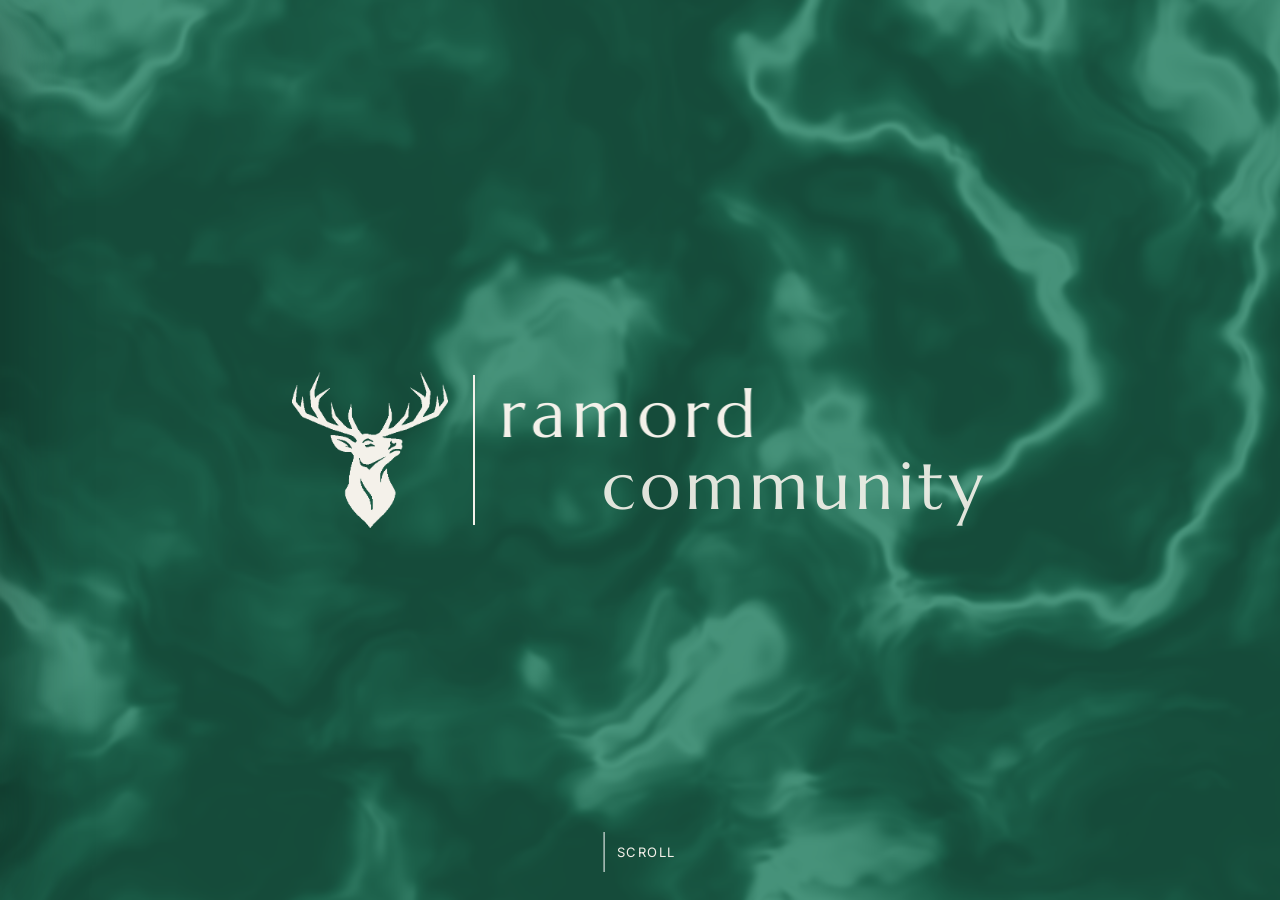
==== commit 39fc75ac: "Deploy optimized Ramord Community website with 6-language support and cleanup" ====
--- a/index.html
+++ b/index.html
@@ -24,9 +24,9 @@
       document.documentElement.dataset.theme = "dark";
     }
   </script>
-  <script type="module" crossorigin src="/assets/main-CTqRPFUS.js"></script>
+  <script type="module" crossorigin src="/assets/main-DWIO_Hba.js"></script>
   <link rel="modulepreload" crossorigin href="/assets/modulepreload-polyfill-B5Qt9EMX.js">
-  <link rel="modulepreload" crossorigin href="/assets/common-BO79itWP.js">
+  <link rel="modulepreload" crossorigin href="/assets/common-DcAXIH7l.js">
   <link rel="stylesheet" crossorigin href="/assets/common-CdAbFYo3.css">
 </head>
 <body class="home-locked is-booting is-loading">
@@ -79,6 +79,8 @@
           <button type="button" data-lang="en" class="top-lang__opt">English</button>
           <button type="button" data-lang="es" class="top-lang__opt">Español</button>
           <button type="button" data-lang="de" class="top-lang__opt">Deutsch</button>
+          <button type="button" data-lang="fr" class="top-lang__opt">Français</button>
+          <button type="button" data-lang="it" class="top-lang__opt">Italiano</button>
         </div>
       </div>
       <button class="theme" id="theme" type="button" aria-label="Koyu modu aç/kapat">
